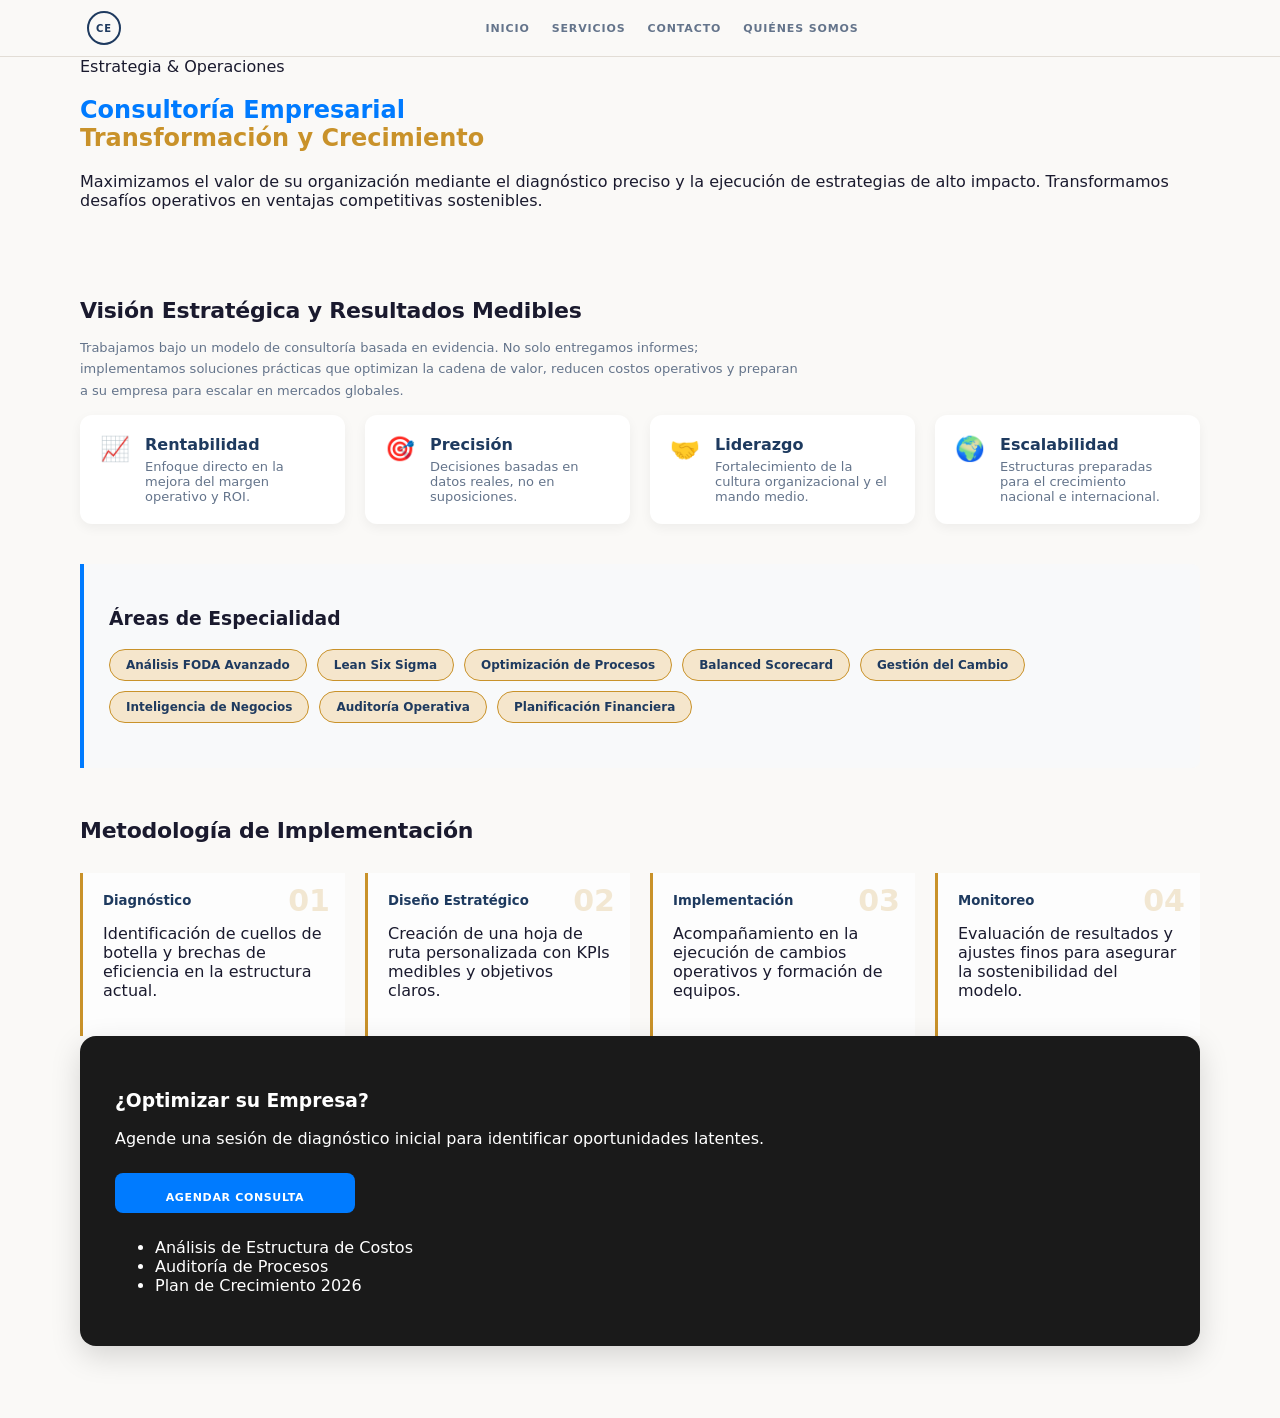
==== consultoria-empresarial.html @ 9f46bd38 "feat: paginas agregas por wiston - consultoria y desarrollo web" ====
<!doctype html>
<html lang="es">
<head>
    <meta charset="UTF-8" />
    <meta name="viewport" content="width=device-width, initial-scale=1.0" />
    <title>Desarrollo Web | Consultoría Digital</title>
    <link rel="stylesheet" href="./css/index.css" />
    <link rel="stylesheet" href="./css/details.css" /> 
    <script defer src="./js/consultoria-empresarial.js"></script> </head>
<body>
    <header class="site-header">
        <div class="container header-inner">
            <a class="brand" href="index.html"><span class="brand-badge">CE</span></a>
         <nav class="nav" aria-label="Navegación principal">
          <a class="nav-link" href="/">INICIO</a>
          <a class="nav-link" href="/#services">SERVICIOS</a>
          <a class="nav-link" href="/#contact">CONTACTO</a>
          <a class="nav-link" href="/#about">QUIÉNES SOMOS</a>
        </nav>
        </div>
    </header>

  <main id="detail-container">
    <section class="detail-hero business-gradient">
        <div class="container">
            <span id="srv-category" class="category-tag"></span>
            <h1 class="detail-title"><span id="srv-name"></span> <br> <span id="srv-accent" style="color:var(--accent)"></span></h1>
            <p id="srv-lead" class="detail-lead"></p>
        </div>
    </section>

    <section class="section">
        <div class="container grid-two-cols">
            <div class="info-main">
                <h2 class="section-title">Visión Estratégica y Resultados Medibles</h2>
                <p id="srv-methodology" class="section-text"></p>

                <div id="srv-features" class="features-grid">
                    </div>

                <div class="tech-stack">
                    <h3>Áreas de Especialidad</h3>
                    <div id="srv-stack" class="stack-grid"></div>
                </div>

                <h2 class="section-title" style="margin-top: 50px;">Metodología de Implementación</h2>
                <div id="srv-process" class="process-grid">
                    </div>
            </div>

            <aside class="detail-sidebar">
                <div class="sticky-card">
                    <h3>¿Optimizar su Empresa?</h3>
                    <p>Agende una sesión de diagnóstico inicial para identificar oportunidades latentes.</p>
                    <a href="index.html#contact" class="btn btn-full">AGENDAR CONSULTA</a>
                    <ul class="check-list">
                        <li>Análisis de Estructura de Costos</li>
                        <li>Auditoría de Procesos</li>
                        <li>Plan de Crecimiento 2026</li>
                    </ul>
                </div>
            </aside>
        </div>
    </section>
</main>
</body>
</html>
---- css/index.css ----
:root {
  --bg: #faf9f7;
  --fg: #1a1a2e;
  --primary: #1e3a5f;
  --accent: #c9922a;
  --accent-light: #f5e6cc;
  --muted: #64748b;
  --border: #e2ddd6;
  --border-strong: #b5afa6;
  --hero-bg: #1a1a2e;
  --hero-fg: #f5f0e8;
  --footer-bg: #12121e;
  --footer-fg: #c8c5be;
}

* {
  box-sizing: border-box;
}

html,
body {
  height: 100%;
}

body {
  margin: 0;
  font-family:
    system-ui,
    -apple-system,
    Segoe UI,
    Roboto,
    Arial,
    sans-serif;
  color: var(--fg);
  background: var(--bg);
}

a {
  color: inherit;
  text-decoration: none;
}

.container {
  width: min(1120px, calc(100% - 48px));
  margin: 0 auto;
}

/* Header */
.site-header {
  border-bottom: 1px solid var(--border);
  background: var(--bg);
  position: sticky;
  top: 0;
  z-index: 100;
}

.header-inner {
  height: 56px;
  display: grid;
  grid-template-columns: 48px 1fr;
  align-items: center;
  gap: 16px;
}

.brand {
  display: inline-flex;
  align-items: center;
  justify-content: center;
}

.brand-badge {
  width: 34px;
  height: 34px;
  border: 2px solid var(--primary);
  border-radius: 999px;
  display: grid;
  place-items: center;
  font-size: 10px;
  letter-spacing: 0.08em;
  font-weight: 700;
  color: var(--primary);
}

.nav {
  display: flex;
  justify-content: center;
  gap: 22px;
}

.nav-link {
  font-size: 11px;
  letter-spacing: 0.08em;
  font-weight: 600;
  color: var(--muted);
  transition: color 0.2s;
}

.nav-link:hover {
  color: var(--accent);
}

/* Hero */
.hero {
  min-height: 520px;
  background: var(--hero-bg);
  position: relative;
  overflow: hidden;
}

.hero::before {
  content: '';
  position: absolute;
  inset: 0;
  background: radial-gradient(ellipse at 80% 50%, rgba(201, 146, 42, 0.12) 0%, transparent 60%), radial-gradient(ellipse at 20% 80%, rgba(30, 58, 95, 0.6) 0%, transparent 50%);
  pointer-events: none;
}

.hero-inner {
  min-height: 520px;
  display: flex;
  align-items: flex-end;
  position: relative;
}

.hero-content {
  padding: 0 0 80px 0;
  max-width: 580px;
}

.hero-title {
  margin: 0 0 16px 0;
  font-size: clamp(36px, 4.5vw, 52px);
  line-height: 1.05;
  color: var(--hero-fg);
  font-weight: 800;
  letter-spacing: -0.02em;
}

.hero-title span {
  color: var(--accent);
}

.hero-subtitle {
  margin: 0;
  font-size: 13px;
  line-height: 1.6;
  color: rgba(245, 240, 232, 0.65);
  font-style: italic;
}

/* Sections */
.section {
  padding: 72px 0;
}

.section-title {
  margin: 0 0 14px 0;
  font-size: 22px;
  font-weight: 700;
  color: var(--fg);
  letter-spacing: -0.01em;
}

.section-title--center {
  text-align: center;
}

.section-title--accent::after {
  content: '';
  display: block;
  width: 40px;
  height: 3px;
  background: var(--accent);
  margin-top: 10px;
  border-radius: 2px;
}

.section-title--center.section-title--accent::after {
  margin-left: auto;
  margin-right: auto;
}

.section-text {
  margin: 0 0 14px 0;
  max-width: 720px;
  font-size: 13px;
  line-height: 1.65;
  color: var(--muted);
}

/* About */
.about {
  border-bottom: 1px solid var(--border);
}

/* Services */
.services {
  background: #f0f4f8;
}

.services-grid {
  margin-top: 44px;
  display: grid;
  grid-template-columns: repeat(3, minmax(0, 1fr));
  gap: 24px;
  align-items: start;
}

.service-card {
  position: relative;
  background: #fff;
  border-radius: 20px;
  box-shadow:
    0 1px 3px rgba(30, 58, 95, 0.06),
    0 8px 24px rgba(30, 58, 95, 0.08);
  transition:
    box-shadow 0.3s ease,
    transform 0.3s ease;
}

.service-card:hover {
  box-shadow:
    0 4px 8px rgba(30, 58, 95, 0.08),
    0 24px 56px rgba(30, 58, 95, 0.16);
  transform: translateY(-6px);
}

/* Colored top band */
.service-card::before {
  content: '';
  display: block;
  height: 6px;
  background: linear-gradient(90deg, var(--primary) 0%, #2d5a8e 100%);
  border-radius: 20px 20px 0 0;
}

.service-card--featured {
  box-shadow:
    0 4px 16px rgba(201, 146, 42, 0.2),
    0 16px 48px rgba(30, 58, 95, 0.18);
}

.service-card--featured::before {
  background: linear-gradient(90deg, #b07d20 0%, var(--accent) 60%, #e8b84b 100%);
  height: 6px;
  border-radius: 20px 20px 0 0;
}

.service-card--featured:hover {
  box-shadow:
    0 8px 24px rgba(201, 146, 42, 0.25),
    0 28px 64px rgba(30, 58, 95, 0.22);
}

.service-card__body {
  padding: 24px 24px 28px;
}

.service-card__top {
  display: flex;
  align-items: flex-start;
  justify-content: space-between;
  gap: 12px;
  margin-bottom: 14px;
}

.service-card__name {
  font-size: 15px;
  font-weight: 700;
  color: var(--fg);
  letter-spacing: -0.01em;
  line-height: 1.25;
  text-transform: none;
}

.service-card--featured .service-card__name {
  color: var(--primary);
}

.service-card__badge {
  width: 36px;
  height: 36px;
  border-radius: 10px;
  background: #eef2f8;
  display: grid;
  place-items: center;
  color: var(--primary);
  flex-shrink: 0;
}

.service-card--featured .service-card__badge {
  background: #fef3db;
  color: #9a6a10;
}

.service-card__divider {
  height: 1px;
  background: var(--border);
  margin: 0 0 14px;
}

.service-card--featured .service-card__divider {
  background: #e8d5a8;
}

.service-card__desc {
  margin: 0;
  font-size: 13px;
  line-height: 1.7;
  color: var(--muted);
}

.service-card--featured .service-card__desc {
  color: var(--muted);
}

.service-card__crown {
  position: absolute;
  top: -20px;
  right: -20px;
  display: block;
  line-height: 0;
  rotate: 30deg;
  filter: drop-shadow(0 2px 8px rgba(0, 0, 0, 0.25));
  z-index: 1;
}

/* CTA */
.cta {
  border-top: 1px solid var(--border);
  border-bottom: 1px solid var(--border);
}

.cta-grid {
  margin-top: 24px;
  display: grid;
  grid-template-columns: 1.2fr 1fr;
  min-width: 0;
  gap: 40px;
  align-items: start;
}

.media-placeholder {
  height: 200px;
  border: 1px solid var(--border-strong);
  border-radius: 4px;
  background: linear-gradient(45deg, transparent 49%, var(--border) 50%, transparent 51%), linear-gradient(-45deg, transparent 49%, var(--border) 50%, transparent 51%), #f0ede8;
}

.cta-img {
  width: 100%;
  height: 260px;
  object-fit: cover;
  object-position: center;
  border-radius: 6px;
  display: block;
  box-shadow: 0 8px 32px rgba(30, 58, 95, 0.15);
}

.btn {
  margin-top: 14px;
  height: 40px;
  width: min(240px, 100%);
  display: inline-flex;
  align-items: center;
  justify-content: space-between;
  gap: 10px;
  background: var(--accent);
  border: none;
  padding: 0 14px;
  font-size: 11px;
  font-weight: 700;
  letter-spacing: 0.06em;
  color: #fff;
  border-radius: 3px;
  cursor: pointer;
  transition:
    background 0.2s,
    transform 0.15s;
}

.btn:hover {
  background: #b07d20;
  transform: translateY(-1px);
}

.btn-icon {
  width: 24px;
  height: 24px;
  border: 1.5px solid rgba(255, 255, 255, 0.5);
  border-radius: 999px;
  display: grid;
  place-items: center;
  font-size: 13px;
}

/* Footer */
.site-footer {
  background: var(--footer-bg);
  color: var(--footer-fg);
}

.footer-pattern {
  background: repeating-linear-gradient(135deg, rgba(255, 255, 255, 0.03) 0, rgba(255, 255, 255, 0.03) 1px, transparent 1px, transparent 10px);
}

.footer-grid {
  padding: 56px 0 40px;
  display: grid;
  grid-template-columns: 1.2fr 0.9fr 1fr;
  gap: 36px;
}

.footer-title {
  margin: 0 0 12px 0;
  font-size: 12px;
  font-weight: 700;
  letter-spacing: 0.06em;
  text-transform: uppercase;
  color: #fff;
}

.footer-text {
  margin: 0 0 12px 0;
  font-size: 11px;
  line-height: 1.65;
  color: var(--footer-fg);
}

.footer-links {
  display: grid;
  gap: 8px;
  margin-top: 14px;
}

.footer-link {
  font-size: 11px;
  color: var(--footer-fg);
  transition: color 0.2s;
}

.footer-link::before {
  content: '→ ';
  color: var(--accent);
  font-size: 10px;
}

.footer-link:hover {
  color: var(--accent);
}

.footer-card {
  border: 1px solid rgba(255, 255, 255, 0.12);
  padding: 16px;
  background: rgba(255, 255, 255, 0.05);
  border-radius: 4px;
}

.footer-card-text {
  margin: 0;
  font-size: 11px;
  line-height: 1.6;
  color: var(--footer-fg);
}

.social {
  display: flex;
  gap: 10px;
  justify-content: center;
  margin-top: 20px;
}

.social-link {
  width: 32px;
  height: 32px;
  border: 1.5px solid rgba(201, 146, 42, 0.6);
  border-radius: 999px;
  display: grid;
  place-items: center;
  font-size: 11px;
  font-weight: 700;
  color: var(--accent);
  transition:
    background 0.2s,
    border-color 0.2s;
}

.social-link:hover {
  background: var(--accent);
  border-color: var(--accent);
  color: #fff;
}

/* Responsive */
@media (max-width: 900px) {
  .header-inner {
    grid-template-columns: 48px 1fr;
  }

  .nav {
    justify-content: flex-end;
    flex-wrap: wrap;
    gap: 14px;
  }

  .services-grid {
    grid-template-columns: 1fr;
    gap: 18px;
  }

  .service-card--featured {
    order: -1;
  }

  .cta-grid {
    grid-template-columns: 1fr;
  }

  .cta-grid > * {
    min-width: 0;
  }

  .cta-copy,
  .section-text {
    max-width: 100%;
    overflow-wrap: break-word;
    word-break: break-word;
  }

  .cta-img {
    width: 100%;
    max-width: 100%;
    height: 200px;
    border-radius: 12px;
  }

  .footer-grid {
    grid-template-columns: 1fr;
  }
}


/* ... Tus variables :root y estilos generales se mantienen igual ... */

.services-grid {
  margin-top: 44px;
  display: grid;
  grid-template-columns: repeat(3, minmax(0, 1fr));
  gap: 24px;
  align-items: stretch; /* Cambiado a stretch para igualar alturas */
}

.service-card {
  display: flex;
  flex-direction: column;
  position: relative;
  background: #fff;
  border-radius: 20px;
  /* ... tus sombras se mantienen ... */
}

.service-card__body {
  padding: 24px 24px 28px;
  display: flex;
  flex-direction: column;
  height: 100%;
  flex: 1;
}

.service-card__desc {
  margin: 0 0 20px 0;
  font-size: 13px;
  line-height: 1.7;
  color: var(--muted);
  flex-grow: 1; /* Esto empuja el botón hacia abajo */
}

/* Estilo del Botón de Detalles */
.service-card__actions {
  display: flex;
  justify-content: center;
  margin-top: auto;
  padding-top: 12px;
}

.btn-details {
  width: 100%;
  height: 38px;
  display: inline-flex;
  align-items: center;
  justify-content: center;
  background: transparent;
  border: 1.5px solid var(--accent);
  color: var(--accent);
  font-size: 10px;
  font-weight: 700;
  letter-spacing: 0.1em;
  border-radius: 4px;
  text-decoration: none;
  transition: all 0.25s ease;
}

.btn-details:hover {
  background: var(--accent);
  color: #fff;
  transform: translateY(-2px);
  box-shadow: 0 4px 12px rgba(201, 146, 42, 0.2);
}

/* Botón en tarjeta destacada */
.service-card--featured .btn-details {
  background: var(--accent);
  color: #fff;
}

.service-card--featured .btn-details:hover {
  background: #b07d20;
  border-color: #b07d20;
}

@media (max-width: 900px) {
  .services-grid { grid-template-columns: 1fr; }
  .btn-details { width: min(240px, 100%); }
}
---- css/details.css ----
/* Gradiente para el Hero de Desarrollo Web */
.web-gradient {
  background: linear-gradient(135deg, #f0f4f8 0%, #d9e2ec 100%);
  position: relative;
  overflow: hidden;
}

/* Etiquetas de Stack Tecnológico */
.tech-stack {
  margin: 40px 0;
  padding: 25px;
  background: #f8f9fa;
  border-left: 4px solid #007bff; /* Cambia al color de tu marca */
  border-radius: 0 8px 8px 0;
}

.stack-grid {
  display: flex;
  flex-wrap: wrap;
  gap: 10px;
  margin-top: 15px;
}

.stack-item {
  background: #fff;
  padding: 6px 15px;
  border-radius: 20px;
  font-size: 0.85rem;
  font-weight: 600;
  box-shadow: 0 2px 4px rgba(0,0,0,0.05);
  border: 1px solid #ddd;
}

/* Ajustes de tipografía para el detalle */
.detail-title span {
  color: #007bff; /* Color acento */
  display: inline-block;
}

/* Sidebar Estilizado */
.sticky-card {
  position: sticky;
  top: 120px;
  background: #1a1a1a;
  color: #fff;
  padding: 35px;
  border-radius: 16px;
  box-shadow: 0 10px 30px rgba(0,0,0,0.15);
}

.btn-full {
  background: #007bff;
  color: white;
  display: block;
  text-align: center;
  padding: 18px;
  border-radius: 8px;
  text-decoration: none;
  font-weight: bold;
  margin: 25px 0;
  transition: transform 0.2s ease;
}

.btn-full:hover {
  transform: translateY(-3px);
  filter: brightness(1.1);
}

/* Proceso de trabajo */
.process-grid {
    display: grid;
    grid-template-columns: repeat(auto-fit, minmax(200px, 1fr));
    gap: 30px;
    margin-top: 30px;
}

.process-step {
    padding: 20px;
    background: #fff;
    border: 1px solid var(--border);
    border-radius: 12px;
}

.step-num {
    font-size: 2rem;
    font-weight: 800;
    color: var(--accent);
    opacity: 0.3;
    display: block;
}

.process-step h4 {
    margin: 10px 0;
    font-size: 1.1rem;
    color: var(--primary);
}

.process-step p {
    font-size: 0.9rem;
    line-height: 1.5;
    color: var(--muted);
}

/* Features List */
.features-list {
    display: grid;
    grid-template-columns: 1fr 1fr;
    gap: 25px;
    margin: 40px 0;
}

.feature-item {
    display: flex;
    gap: 15px;
}

.feature-icon {
    font-size: 1.8rem;
    flex-shrink: 0;
}

.feature-content h3 {
    font-size: 1rem;
    margin: 0 0 5px 0;
}

/* Estilos para el Stack */
.stack-grid {
    display: flex;
    flex-wrap: wrap;
    gap: 10px;
    margin: 20px 0;
}
.stack-badge {
    padding: 8px 16px;
    background: var(--accent-light);
    color: var(--primary);
    border-radius: 50px;
    font-size: 12px;
    font-weight: 600;
    border: 1px solid var(--accent);
}

/* Características */
.features-grid {
    display: grid;
    grid-template-columns: repeat(auto-fit, minmax(250px, 1fr));
    gap: 20px;
    margin-bottom: 40px;
}
.feature-card {
    display: flex;
    gap: 15px;
    padding: 20px;
    background: #fff;
    border-radius: 12px;
    box-shadow: 0 4px 12px rgba(0,0,0,0.05);
}
.f-icon { font-size: 24px; }
.f-info h4 { margin: 0 0 5px; font-size: 16px; color: var(--primary); }
.f-info p { margin: 0; font-size: 13px; color: var(--muted); }

/* Proceso */
.process-grid {
    display: grid;
    grid-template-columns: repeat(auto-fit, minmax(200px, 1fr));
    gap: 20px;
}
.process-item {
    position: relative;
    padding: 20px;
    border-left: 3px solid var(--accent);
    background: #fdfdfd;
}
.p-number {
    font-size: 30px;
    font-weight: 800;
    color: var(--accent);
    opacity: 0.2;
    position: absolute;
    right: 15px;
    top: 10px;
}
.p-content h5 { margin: 0 0 10px; color: var(--primary); }
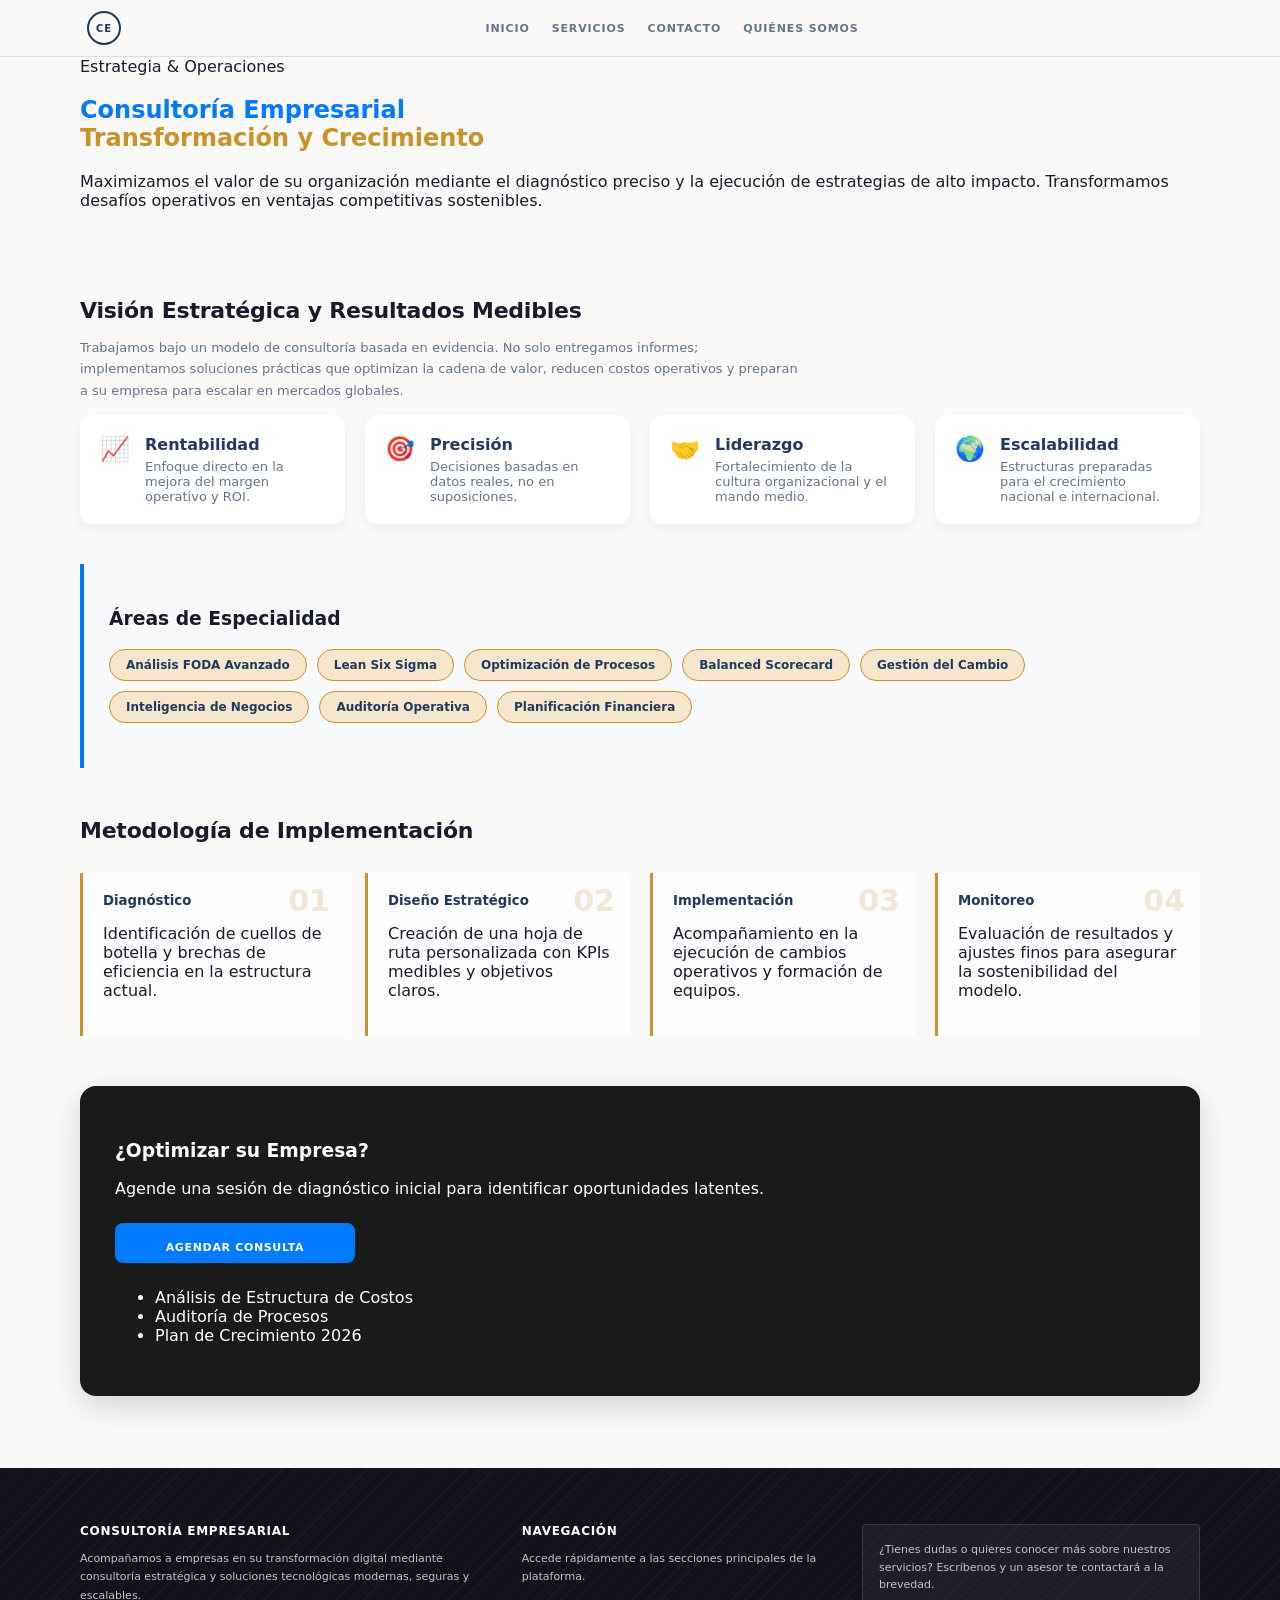
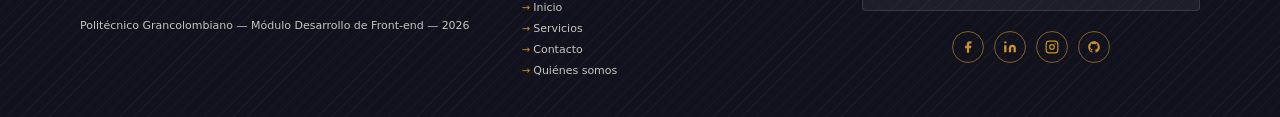
==== commit 2518eeb9: "[AR] - ajustes realizados - ajusta menu de navegacion,  - se agrega header y footer en todas las pag" ====
--- a/consultoria-empresarial.html
+++ b/consultoria-empresarial.html
@@ -1,67 +1,136 @@
 <!doctype html>
 <html lang="es">
-<head>
+  <head>
     <meta charset="UTF-8" />
     <meta name="viewport" content="width=device-width, initial-scale=1.0" />
     <title>Desarrollo Web | Consultoría Digital</title>
     <link rel="stylesheet" href="./css/index.css" />
-    <link rel="stylesheet" href="./css/details.css" /> 
-    <script defer src="./js/consultoria-empresarial.js"></script> </head>
-<body>
+    <link rel="stylesheet" href="./css/details.css" />
+    <script defer src="./js/consultoria-empresarial.js"></script>
+  </head>
+  <body>
     <header class="site-header">
-        <div class="container header-inner">
-            <a class="brand" href="index.html"><span class="brand-badge">CE</span></a>
-         <nav class="nav" aria-label="Navegación principal">
+      <div class="container header-inner">
+        <a class="brand" href="index.html"><span class="brand-badge">CE</span></a>
+        <nav class="nav" aria-label="Navegación principal">
           <a class="nav-link" href="/">INICIO</a>
           <a class="nav-link" href="/#services">SERVICIOS</a>
           <a class="nav-link" href="/#contact">CONTACTO</a>
           <a class="nav-link" href="/#about">QUIÉNES SOMOS</a>
         </nav>
-        </div>
+      </div>
     </header>
 
-  <main id="detail-container">
-    <section class="detail-hero business-gradient">
+    <main id="detail-container">
+      <section class="detail-hero business-gradient">
         <div class="container">
-            <span id="srv-category" class="category-tag"></span>
-            <h1 class="detail-title"><span id="srv-name"></span> <br> <span id="srv-accent" style="color:var(--accent)"></span></h1>
-            <p id="srv-lead" class="detail-lead"></p>
+          <span id="srv-category" class="category-tag"></span>
+          <h1 class="detail-title">
+            <span id="srv-name"></span> <br />
+            <span id="srv-accent" style="color: var(--accent)"></span>
+          </h1>
+          <p id="srv-lead" class="detail-lead"></p>
         </div>
-    </section>
+      </section>
 
-    <section class="section">
+      <section class="section">
         <div class="container grid-two-cols">
-            <div class="info-main">
-                <h2 class="section-title">Visión Estratégica y Resultados Medibles</h2>
-                <p id="srv-methodology" class="section-text"></p>
+          <div class="info-main">
+            <h2 class="section-title">Visión Estratégica y Resultados Medibles</h2>
+            <p id="srv-methodology" class="section-text"></p>
 
-                <div id="srv-features" class="features-grid">
-                    </div>
+            <div id="srv-features" class="features-grid"></div>
 
-                <div class="tech-stack">
-                    <h3>Áreas de Especialidad</h3>
-                    <div id="srv-stack" class="stack-grid"></div>
-                </div>
-
-                <h2 class="section-title" style="margin-top: 50px;">Metodología de Implementación</h2>
-                <div id="srv-process" class="process-grid">
-                    </div>
+            <div class="tech-stack">
+              <h3>Áreas de Especialidad</h3>
+              <div id="srv-stack" class="stack-grid"></div>
             </div>
 
-            <aside class="detail-sidebar">
-                <div class="sticky-card">
-                    <h3>¿Optimizar su Empresa?</h3>
-                    <p>Agende una sesión de diagnóstico inicial para identificar oportunidades latentes.</p>
-                    <a href="index.html#contact" class="btn btn-full">AGENDAR CONSULTA</a>
-                    <ul class="check-list">
-                        <li>Análisis de Estructura de Costos</li>
-                        <li>Auditoría de Procesos</li>
-                        <li>Plan de Crecimiento 2026</li>
-                    </ul>
-                </div>
-            </aside>
+            <h2 class="section-title" style="margin-top: 50px">Metodología de Implementación</h2>
+            <div id="srv-process" class="process-grid"></div>
+          </div>
+
+          <aside class="detail-sidebar" style="margin-top: 50px">
+            <div class="sticky-card">
+              <h3>¿Optimizar su Empresa?</h3>
+              <p>Agende una sesión de diagnóstico inicial para identificar oportunidades latentes.</p>
+              <a href="index.html#contact" class="btn btn-full">AGENDAR CONSULTA</a>
+              <ul class="check-list">
+                <li>Análisis de Estructura de Costos</li>
+                <li>Auditoría de Procesos</li>
+                <li>Plan de Crecimiento 2026</li>
+              </ul>
+            </div>
+          </aside>
         </div>
-    </section>
-</main>
-</body>
-</html>+      </section>
+      <footer class="site-footer">
+        <div class="footer-pattern">
+          <div class="container footer-grid">
+            <section class="footer-col" aria-label="Información de la empresa">
+              <h3 class="footer-title">Consultoría Empresarial</h3>
+              <p class="footer-text">Acompañamos a empresas en su transformación digital mediante consultoría estratégica y soluciones tecnológicas modernas, seguras y escalables.</p>
+              <p class="footer-text">Politécnico Grancolombiano &mdash; Módulo Desarrollo de Front-end &mdash; 2026</p>
+            </section>
+
+            <section class="footer-col" aria-label="Navegación secundaria">
+              <h3 class="footer-title">Navegación</h3>
+              <p class="footer-text">Accede rápidamente a las secciones principales de la plataforma.</p>
+              <div class="footer-links">
+                <a class="footer-link" href="/index.html">Inicio</a>
+                <a class="footer-link" href="/services.html">Servicios</a>
+                <a class="footer-link" href="/contact.html">Contacto</a>
+                <a class="footer-link" href="/about.html">Quiénes somos</a>
+              </div>
+            </section>
+
+            <section class="footer-col" aria-label="Contacto y redes sociales">
+              <div class="footer-card">
+                <p class="footer-card-text">¿Tienes dudas o quieres conocer más sobre nuestros servicios? Escríbenos y un asesor te contactará a la brevedad.</p>
+              </div>
+              <div class="social" aria-label="Redes sociales">
+                <a class="social-link" href="#" aria-label="Facebook">
+                  <svg xmlns="http://www.w3.org/2000/svg" width="14" height="14" viewBox="0 0 24 24" fill="currentColor" aria-hidden="true">
+                    <path d="M18 2h-3a5 5 0 0 0-5 5v3H7v4h3v8h4v-8h3l1-4h-4V7a1 1 0 0 1 1-1h3z" />
+                  </svg>
+                </a>
+                <a class="social-link" href="#" aria-label="LinkedIn">
+                  <svg xmlns="http://www.w3.org/2000/svg" width="14" height="14" viewBox="0 0 24 24" fill="currentColor" aria-hidden="true">
+                    <path d="M16 8a6 6 0 0 1 6 6v7h-4v-7a2 2 0 0 0-2-2 2 2 0 0 0-2 2v7h-4v-7a6 6 0 0 1 6-6z" />
+                    <rect x="2" y="9" width="4" height="12" />
+                    <circle cx="4" cy="4" r="2" />
+                  </svg>
+                </a>
+                <a class="social-link" href="#" aria-label="Instagram">
+                  <svg
+                    xmlns="http://www.w3.org/2000/svg"
+                    width="14"
+                    height="14"
+                    viewBox="0 0 24 24"
+                    fill="none"
+                    stroke="currentColor"
+                    stroke-width="2"
+                    stroke-linecap="round"
+                    stroke-linejoin="round"
+                    aria-hidden="true"
+                  >
+                    <rect x="2" y="2" width="20" height="20" rx="5" ry="5" />
+                    <circle cx="12" cy="12" r="4" />
+                    <circle cx="17.5" cy="6.5" r="1" fill="currentColor" stroke="none" />
+                  </svg>
+                </a>
+                <a class="social-link" href="#" aria-label="GitHub">
+                  <svg xmlns="http://www.w3.org/2000/svg" width="14" height="14" viewBox="0 0 24 24" fill="currentColor" aria-hidden="true">
+                    <path
+                      d="M12 2C6.477 2 2 6.484 2 12.017c0 4.425 2.865 8.18 6.839 9.504.5.092.682-.217.682-.483 0-.237-.008-.868-.013-1.703-2.782.605-3.369-1.343-3.369-1.343-.454-1.158-1.11-1.466-1.11-1.466-.908-.62.069-.608.069-.608 1.003.07 1.531 1.032 1.531 1.032.892 1.53 2.341 1.088 2.91.832.092-.647.35-1.088.636-1.338-2.22-.253-4.555-1.113-4.555-4.951 0-1.093.39-1.988 1.029-2.688-.103-.253-.446-1.272.098-2.65 0 0 .84-.27 2.75 1.026A9.564 9.564 0 0 1 12 6.844a9.59 9.59 0 0 1 2.504.337c1.909-1.296 2.747-1.027 2.747-1.027.546 1.379.202 2.398.1 2.651.64.7 1.028 1.595 1.028 2.688 0 3.848-2.339 4.695-4.566 4.943.359.309.678.92.678 1.855 0 1.338-.012 2.419-.012 2.747 0 .268.18.58.688.482A10.02 10.02 0 0 0 22 12.017C22 6.484 17.522 2 12 2z"
+                    />
+                  </svg>
+                </a>
+              </div>
+            </section>
+          </div>
+        </div>
+      </footer>
+    </main>
+  </body>
+</html>
